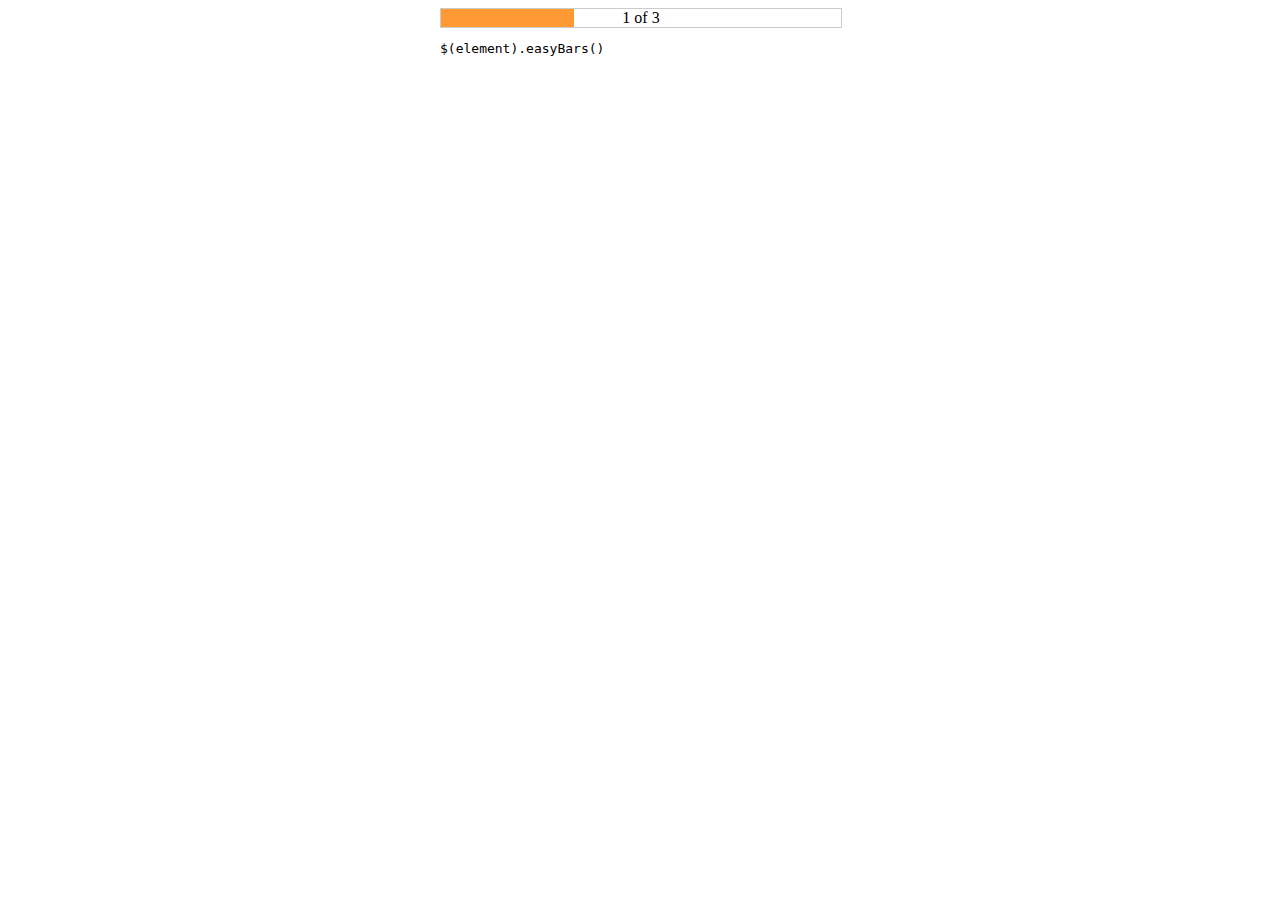
==== demo/demo.html @ 9b7d2ad4 "added start of demo page and unit tests" ====
<!DOCTYPE html>
<html>
<head>
  <title>jQuery easyBars plugin</title>
  <link rel="stylesheet" href="demo.css" type="text/css" media="screen">
  <script type="text/javascript" src="../lib/jquery-1.6.1.min.js"></script>
  <script type="text/javascript" src="../jquery.easybars.js"></script>
  <script type="text/javascript" src="demo.js"></script>
</head>
<body>
  <div class="example">
    <div class="easybars">
      <span class="label">1 of 3</span>
      <span class="current">1</span>
      <span class="total">3</span>
    </div>

    <pre>$(element).easyBars()</pre>
  </div>
</body>
</html>
---- demo/demo.css ----
.example {
  width: 400px;
  margin: 0 auto;
}
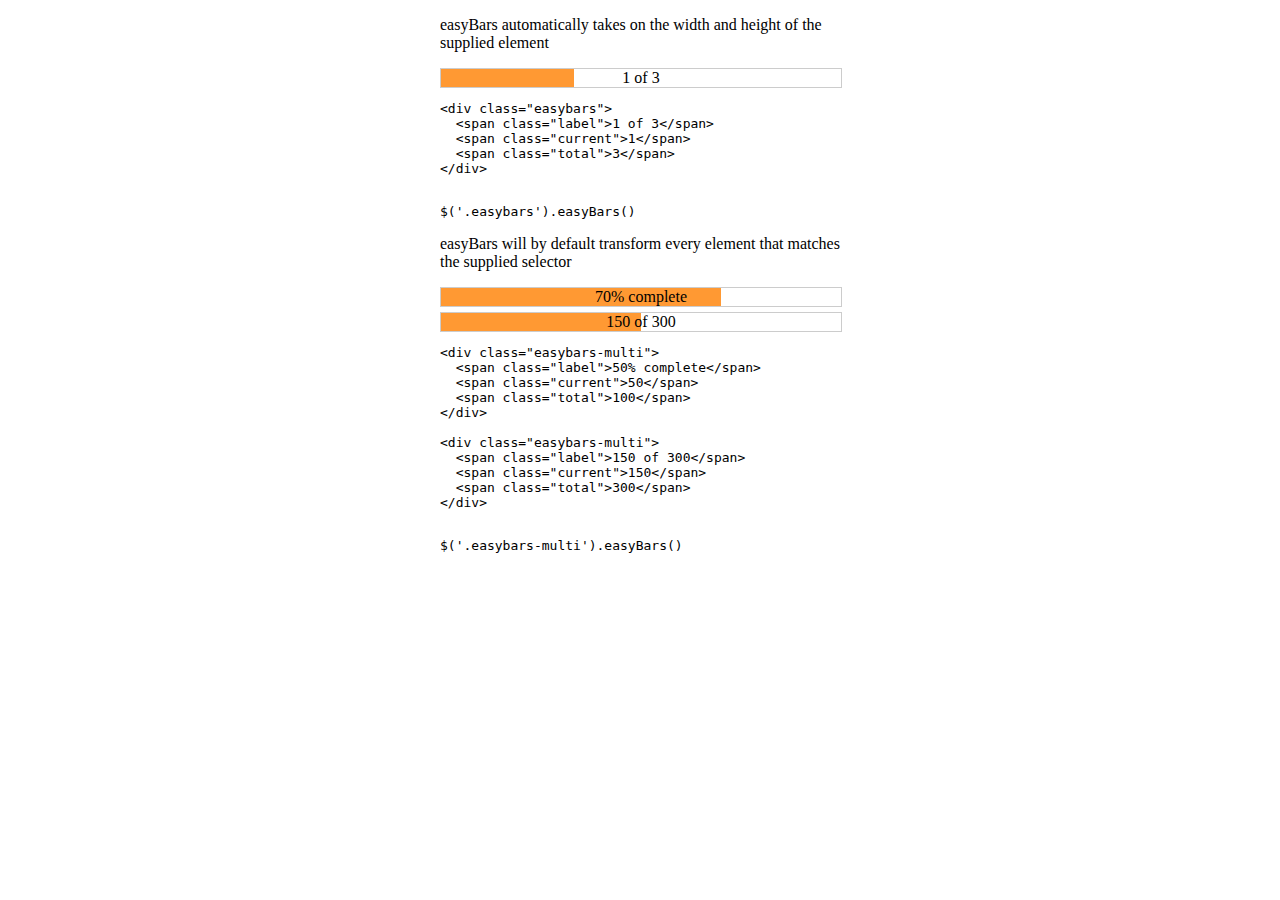
==== commit 0c8c79da: "added some examples" ====
--- a/demo/demo.html
+++ b/demo/demo.html
@@ -9,13 +9,57 @@
 </head>
 <body>
   <div class="example">
+
+    <p>easyBars automatically takes on the width and height of the supplied element</p>
+
     <div class="easybars">
       <span class="label">1 of 3</span>
       <span class="current">1</span>
       <span class="total">3</span>
     </div>
 
-    <pre>$(element).easyBars()</pre>
+    <pre class="src">
+&lt;div class=&quot;easybars&quot;&gt;
+  &lt;span class=&quot;label&quot;&gt;1 of 3&lt;/span&gt;
+  &lt;span class=&quot;current&quot;&gt;1&lt;/span&gt;
+  &lt;span class=&quot;total&quot;&gt;3&lt;/span&gt;
+&lt;/div&gt;
+    </pre>
+
+    <pre class="code">$('.easybars').easyBars()</pre>
+  </div>
+
+  <div class="example">
+
+    <p>easyBars will by default transform every element that matches the supplied selector</p>
+
+    <div class="easybars-multi">
+      <span class="label">70% complete</span>
+      <span class="current">70</span>
+      <span class="total">100</span>
+    </div>
+
+    <div class="easybars-multi">
+      <span class="label">150 of 300</span>
+      <span class="current">150</span>
+      <span class="total">300</span>
+    </div>
+
+    <pre class="src">
+&lt;div class=&quot;easybars-multi&quot;&gt;
+  &lt;span class=&quot;label&quot;&gt;50% complete&lt;/span&gt;
+  &lt;span class=&quot;current&quot;&gt;50&lt;/span&gt;
+  &lt;span class=&quot;total&quot;&gt;100&lt;/span&gt;
+&lt;/div&gt;
+
+&lt;div class=&quot;easybars-multi&quot;&gt;
+  &lt;span class=&quot;label&quot;&gt;150 of 300&lt;/span&gt;
+  &lt;span class=&quot;current&quot;&gt;150&lt;/span&gt;
+  &lt;span class=&quot;total&quot;&gt;300&lt;/span&gt;
+&lt;/div&gt;
+    </pre>
+
+    <pre class="code">$('.easybars-multi').easyBars()</pre>
   </div>
 </body>
 </html>
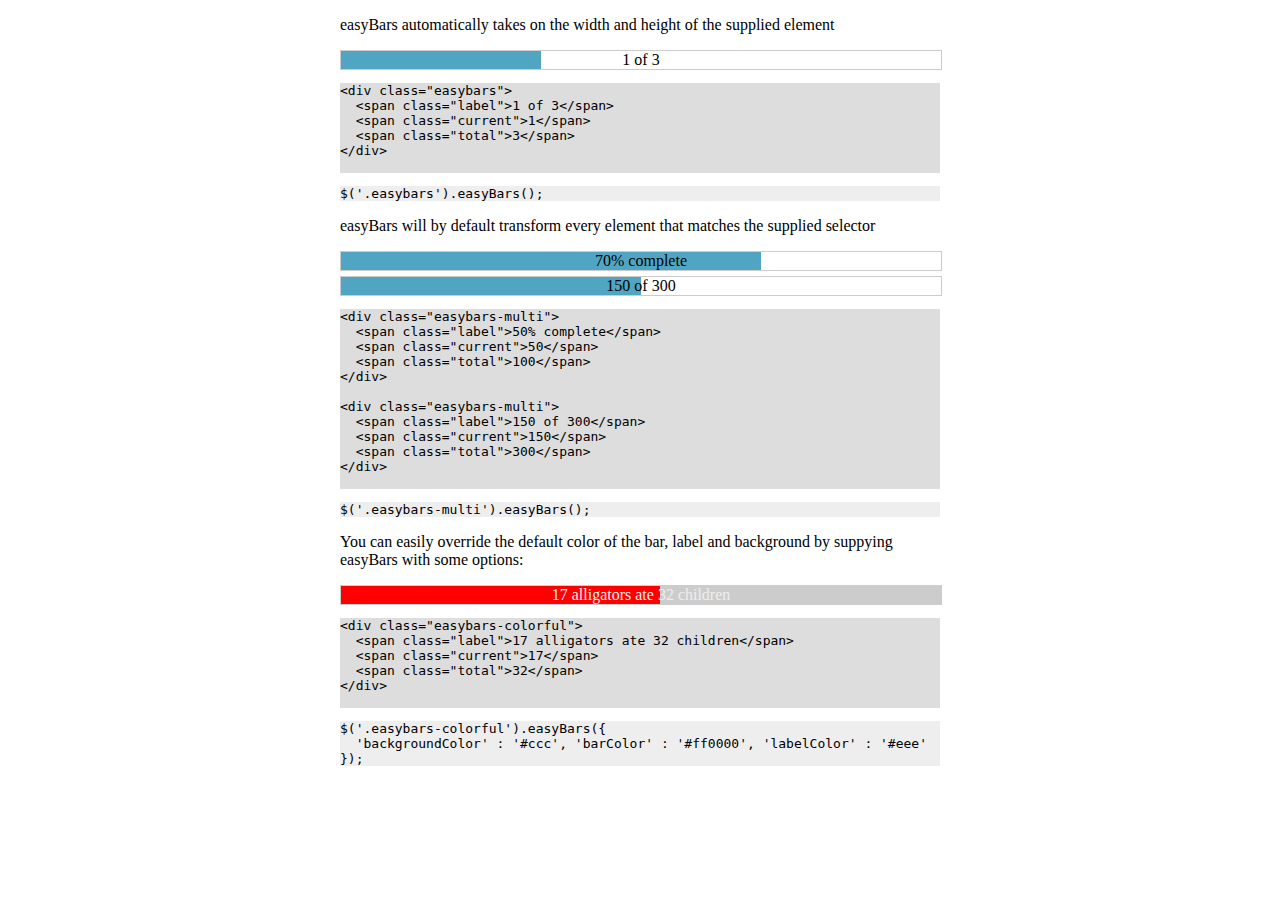
==== commit bafaff38: "support for overriding some defaults" ====
--- a/demo/demo.html
+++ b/demo/demo.html
@@ -26,7 +26,7 @@
 &lt;/div&gt;
     </pre>
 
-    <pre class="code">$('.easybars').easyBars()</pre>
+    <pre class="code">$('.easybars').easyBars();</pre>
   </div>
 
   <div class="example">
@@ -59,7 +59,33 @@
 &lt;/div&gt;
     </pre>
 
-    <pre class="code">$('.easybars-multi').easyBars()</pre>
+    <pre class="code">$('.easybars-multi').easyBars();</pre>
+  </div>
+  
+    <div class="example">
+
+    <p>You can easily override the default color of the bar, label and background by suppying
+     easyBars with some options: </p>
+
+    <div class="easybars-colorful">
+      <span class="label">17 alligators ate 32 children</span>
+      <span class="current">17</span>
+      <span class="total">32</span>
+    </div>
+
+    <pre class="src">
+&lt;div class=&quot;easybars-colorful&quot;&gt;
+  &lt;span class=&quot;label&quot;&gt;17 alligators ate 32 children&lt;/span&gt;
+  &lt;span class=&quot;current&quot;&gt;17&lt;/span&gt;
+  &lt;span class=&quot;total&quot;&gt;32&lt;/span&gt;
+&lt;/div&gt;
+    </pre>
+
+    <pre class="code">
+$('.easybars-colorful').easyBars({ 
+  'backgroundColor' : '#ccc', 'barColor' : '#ff0000', 'labelColor' : '#eee'
+});
+</pre>
   </div>
 </body>
 </html>
--- a/demo/demo.css
+++ b/demo/demo.css
@@ -1,4 +1,12 @@
 .example {
-  width: 400px;
+  width: 600px;
   margin: 0 auto;
 }
+
+.example .src {
+  background-color: #ddd;
+}
+
+.example .code {
+  background-color: #eee;
+}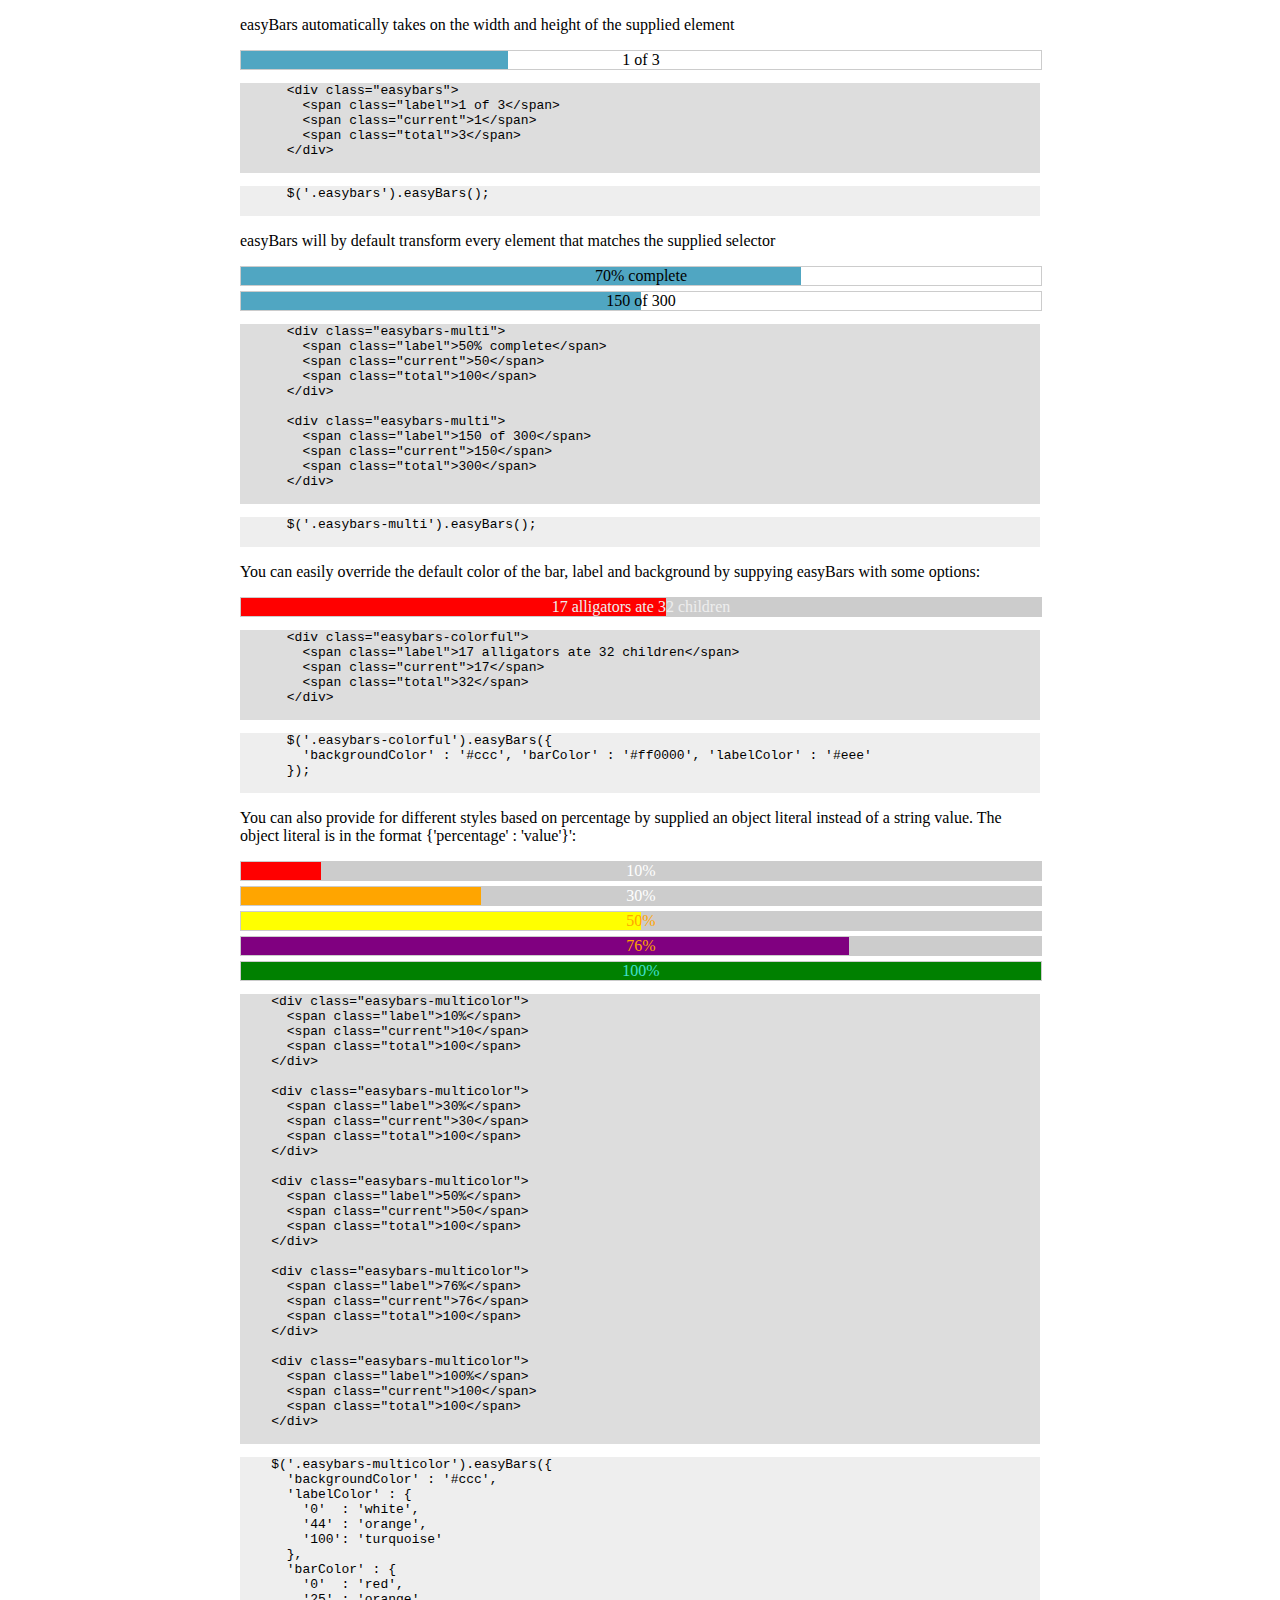
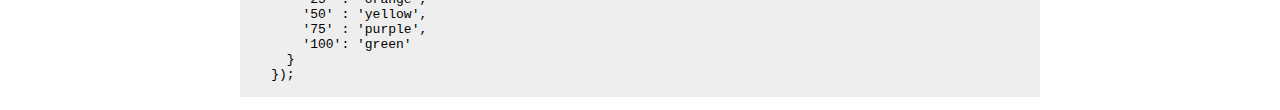
==== commit 67d31dc6: "added the ability to supply attributes as an option hash based on percentage" ====
--- a/demo/demo.html
+++ b/demo/demo.html
@@ -19,14 +19,16 @@
     </div>
 
     <pre class="src">
-&lt;div class=&quot;easybars&quot;&gt;
-  &lt;span class=&quot;label&quot;&gt;1 of 3&lt;/span&gt;
-  &lt;span class=&quot;current&quot;&gt;1&lt;/span&gt;
-  &lt;span class=&quot;total&quot;&gt;3&lt;/span&gt;
-&lt;/div&gt;
+      &lt;div class=&quot;easybars&quot;&gt;
+        &lt;span class=&quot;label&quot;&gt;1 of 3&lt;/span&gt;
+        &lt;span class=&quot;current&quot;&gt;1&lt;/span&gt;
+        &lt;span class=&quot;total&quot;&gt;3&lt;/span&gt;
+      &lt;/div&gt;
     </pre>
 
-    <pre class="code">$('.easybars').easyBars();</pre>
+    <pre class="code">
+      $('.easybars').easyBars();
+     </pre>
   </div>
 
   <div class="example">
@@ -46,22 +48,24 @@
     </div>
 
     <pre class="src">
-&lt;div class=&quot;easybars-multi&quot;&gt;
-  &lt;span class=&quot;label&quot;&gt;50% complete&lt;/span&gt;
-  &lt;span class=&quot;current&quot;&gt;50&lt;/span&gt;
-  &lt;span class=&quot;total&quot;&gt;100&lt;/span&gt;
-&lt;/div&gt;
+      &lt;div class=&quot;easybars-multi&quot;&gt;
+        &lt;span class=&quot;label&quot;&gt;50% complete&lt;/span&gt;
+        &lt;span class=&quot;current&quot;&gt;50&lt;/span&gt;
+        &lt;span class=&quot;total&quot;&gt;100&lt;/span&gt;
+      &lt;/div&gt;
 
-&lt;div class=&quot;easybars-multi&quot;&gt;
-  &lt;span class=&quot;label&quot;&gt;150 of 300&lt;/span&gt;
-  &lt;span class=&quot;current&quot;&gt;150&lt;/span&gt;
-  &lt;span class=&quot;total&quot;&gt;300&lt;/span&gt;
-&lt;/div&gt;
+      &lt;div class=&quot;easybars-multi&quot;&gt;
+        &lt;span class=&quot;label&quot;&gt;150 of 300&lt;/span&gt;
+        &lt;span class=&quot;current&quot;&gt;150&lt;/span&gt;
+        &lt;span class=&quot;total&quot;&gt;300&lt;/span&gt;
+      &lt;/div&gt;
     </pre>
 
-    <pre class="code">$('.easybars-multi').easyBars();</pre>
+    <pre class="code">
+      $('.easybars-multi').easyBars();
+    </pre>
   </div>
-  
+
     <div class="example">
 
     <p>You can easily override the default color of the bar, label and background by suppying
@@ -74,18 +78,103 @@
     </div>
 
     <pre class="src">
-&lt;div class=&quot;easybars-colorful&quot;&gt;
-  &lt;span class=&quot;label&quot;&gt;17 alligators ate 32 children&lt;/span&gt;
-  &lt;span class=&quot;current&quot;&gt;17&lt;/span&gt;
-  &lt;span class=&quot;total&quot;&gt;32&lt;/span&gt;
-&lt;/div&gt;
+      &lt;div class=&quot;easybars-colorful&quot;&gt;
+        &lt;span class=&quot;label&quot;&gt;17 alligators ate 32 children&lt;/span&gt;
+        &lt;span class=&quot;current&quot;&gt;17&lt;/span&gt;
+        &lt;span class=&quot;total&quot;&gt;32&lt;/span&gt;
+      &lt;/div&gt;
     </pre>
 
     <pre class="code">
-$('.easybars-colorful').easyBars({ 
-  'backgroundColor' : '#ccc', 'barColor' : '#ff0000', 'labelColor' : '#eee'
-});
-</pre>
+      $('.easybars-colorful').easyBars({
+        'backgroundColor' : '#ccc', 'barColor' : '#ff0000', 'labelColor' : '#eee'
+      });
+    </pre>
+
+        <div class="example">
+
+    <p>You can also provide for different styles based on percentage by supplied an object literal instead of
+    a string value. The object literal is in the format {'percentage' : 'value'}': </p>
+
+    <div class="easybars-multicolor">
+      <span class="label">10%</span>
+      <span class="current">10</span>
+      <span class="total">100</span>
+    </div>
+
+    <div class="easybars-multicolor">
+      <span class="label">30%</span>
+      <span class="current">30</span>
+      <span class="total">100</span>
+    </div>
+
+    <div class="easybars-multicolor">
+      <span class="label">50%</span>
+      <span class="current">50</span>
+      <span class="total">100</span>
+    </div>
+
+    <div class="easybars-multicolor">
+      <span class="label">76%</span>
+      <span class="current">76</span>
+      <span class="total">100</span>
+    </div>
+
+    <div class="easybars-multicolor">
+      <span class="label">100%</span>
+      <span class="current">100</span>
+      <span class="total">100</span>
+    </div>
+
+    <pre class="src">
+    &lt;div class=&quot;easybars-multicolor&quot;&gt;
+      &lt;span class=&quot;label&quot;&gt;10%&lt;/span&gt;
+      &lt;span class=&quot;current&quot;&gt;10&lt;/span&gt;
+      &lt;span class=&quot;total&quot;&gt;100&lt;/span&gt;
+    &lt;/div&gt;
+
+    &lt;div class=&quot;easybars-multicolor&quot;&gt;
+      &lt;span class=&quot;label&quot;&gt;30%&lt;/span&gt;
+      &lt;span class=&quot;current&quot;&gt;30&lt;/span&gt;
+      &lt;span class=&quot;total&quot;&gt;100&lt;/span&gt;
+    &lt;/div&gt;
+
+    &lt;div class=&quot;easybars-multicolor&quot;&gt;
+      &lt;span class=&quot;label&quot;&gt;50%&lt;/span&gt;
+      &lt;span class=&quot;current&quot;&gt;50&lt;/span&gt;
+      &lt;span class=&quot;total&quot;&gt;100&lt;/span&gt;
+    &lt;/div&gt;
+
+    &lt;div class=&quot;easybars-multicolor&quot;&gt;
+      &lt;span class=&quot;label&quot;&gt;76%&lt;/span&gt;
+      &lt;span class=&quot;current&quot;&gt;76&lt;/span&gt;
+      &lt;span class=&quot;total&quot;&gt;100&lt;/span&gt;
+    &lt;/div&gt;
+
+    &lt;div class=&quot;easybars-multicolor&quot;&gt;
+      &lt;span class=&quot;label&quot;&gt;100%&lt;/span&gt;
+      &lt;span class=&quot;current&quot;&gt;100&lt;/span&gt;
+      &lt;span class=&quot;total&quot;&gt;100&lt;/span&gt;
+    &lt;/div&gt;
+    </pre>
+
+    <pre class="code">
+    $('.easybars-multicolor').easyBars({
+      'backgroundColor' : '#ccc',
+      'labelColor' : {
+        '0'  : 'white',
+        '44' : 'orange',
+        '100': 'turquoise'
+      },
+      'barColor' : {
+        '0'  : 'red',
+        '25' : 'orange',
+        '50' : 'yellow',
+        '75' : 'purple',
+        '100': 'green'
+      }
+    });
+    </pre>
   </div>
 </body>
 </html>
--- a/demo/demo.css
+++ b/demo/demo.css
@@ -1,5 +1,5 @@
 .example {
-  width: 600px;
+  width: 800px;
   margin: 0 auto;
 }
 
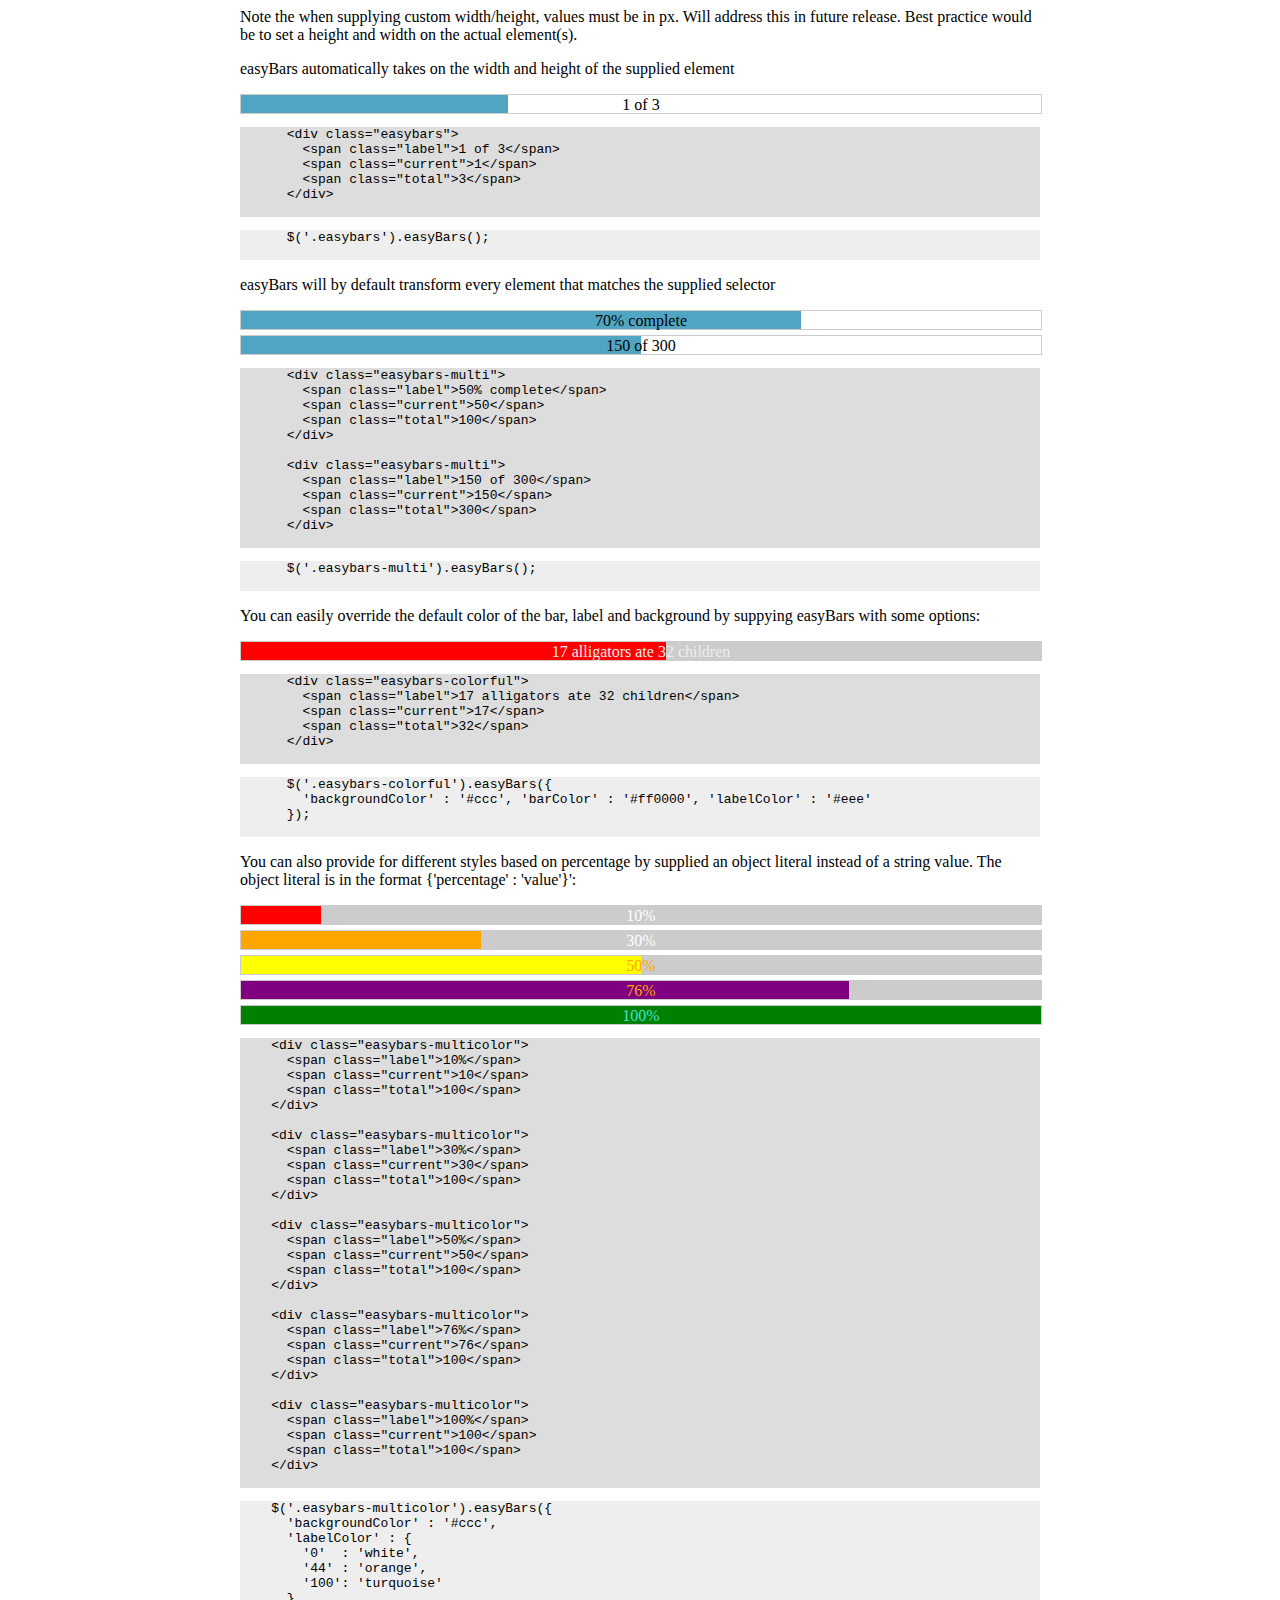
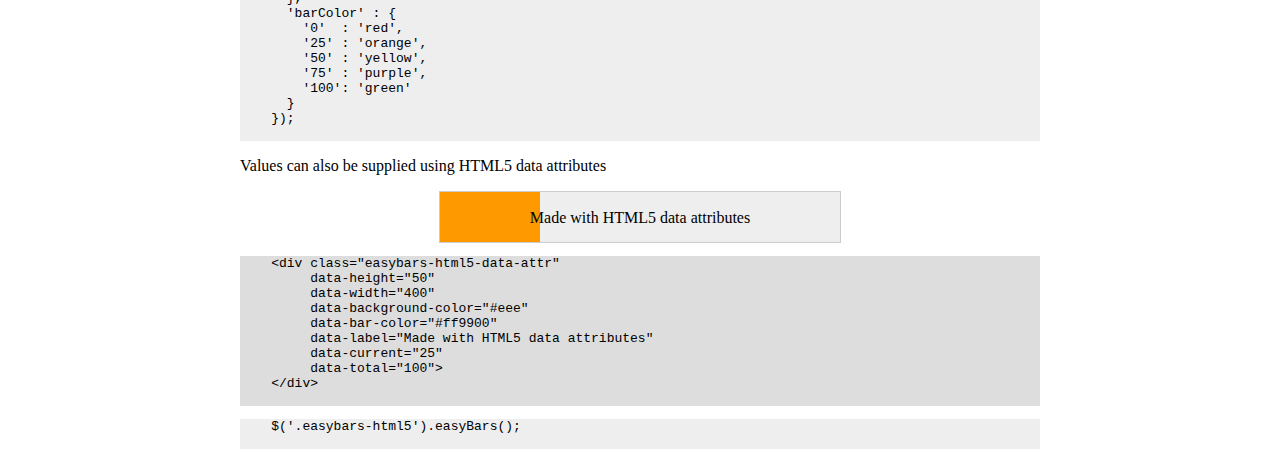
==== commit a0c0bddf: "allowed for parsing html5 data attributes" ====
--- a/demo/demo.html
+++ b/demo/demo.html
@@ -8,11 +8,17 @@
   <script type="text/javascript" src="demo.js"></script>
 </head>
 <body>
-  <div class="example">
+
+  <section>
+    Note the when supplying custom width/height, values must be in px. Will address this in future release.
+    Best practice would be to set a height and width on the actual element(s).
+  </section>
+
+  <section class="example">
 
     <p>easyBars automatically takes on the width and height of the supplied element</p>
 
-    <div class="easybars">
+  <div class="easybars">
       <span class="label">1 of 3</span>
       <span class="current">1</span>
       <span class="total">3</span>
@@ -29,9 +35,9 @@
     <pre class="code">
       $('.easybars').easyBars();
      </pre>
-  </div>
-
-  <div class="example">
+  </section>
+
+  <section class="example">
 
     <p>easyBars will by default transform every element that matches the supplied selector</p>
 
@@ -64,9 +70,9 @@
     <pre class="code">
       $('.easybars-multi').easyBars();
     </pre>
-  </div>
-
-    <div class="example">
+  </section>
+
+  <section class="example">
 
     <p>You can easily override the default color of the bar, label and background by suppying
      easyBars with some options: </p>
@@ -91,7 +97,7 @@
       });
     </pre>
 
-        <div class="example">
+  <section class="example">
 
     <p>You can also provide for different styles based on percentage by supplied an object literal instead of
     a string value. The object literal is in the format {'percentage' : 'value'}': </p>
@@ -175,6 +181,37 @@
       }
     });
     </pre>
-  </div>
+  </section>
+
+  <section class="example">
+
+    <p>Values can also be supplied using HTML5 data attributes</p>
+
+    <div class="easybars-html5-data-attr"
+         data-height="50"
+         data-width="400"
+         data-background-color="#eee"
+         data-bar-color="#ff9900"
+         data-label="Made with HTML5 data attributes"
+         data-current="25"
+         data-total="100">
+    </div>
+
+    <pre class="src">
+    &lt;div class=&quot;easybars-html5-data-attr&quot;
+         data-height=&quot;50&quot;
+         data-width=&quot;400&quot;
+         data-background-color=&quot;#eee&quot;
+         data-bar-color=&quot;#ff9900&quot;
+         data-label=&quot;Made with HTML5 data attributes&quot;
+         data-current=&quot;25&quot;
+         data-total=&quot;100&quot;&gt;
+    &lt;/div&gt;
+    </pre>
+
+    <pre class="code">
+    $('.easybars-html5').easyBars();
+    </pre>
+  </section>
 </body>
 </html>
--- a/demo/demo.css
+++ b/demo/demo.css
@@ -1,4 +1,4 @@
-.example {
+section {
   width: 800px;
   margin: 0 auto;
 }
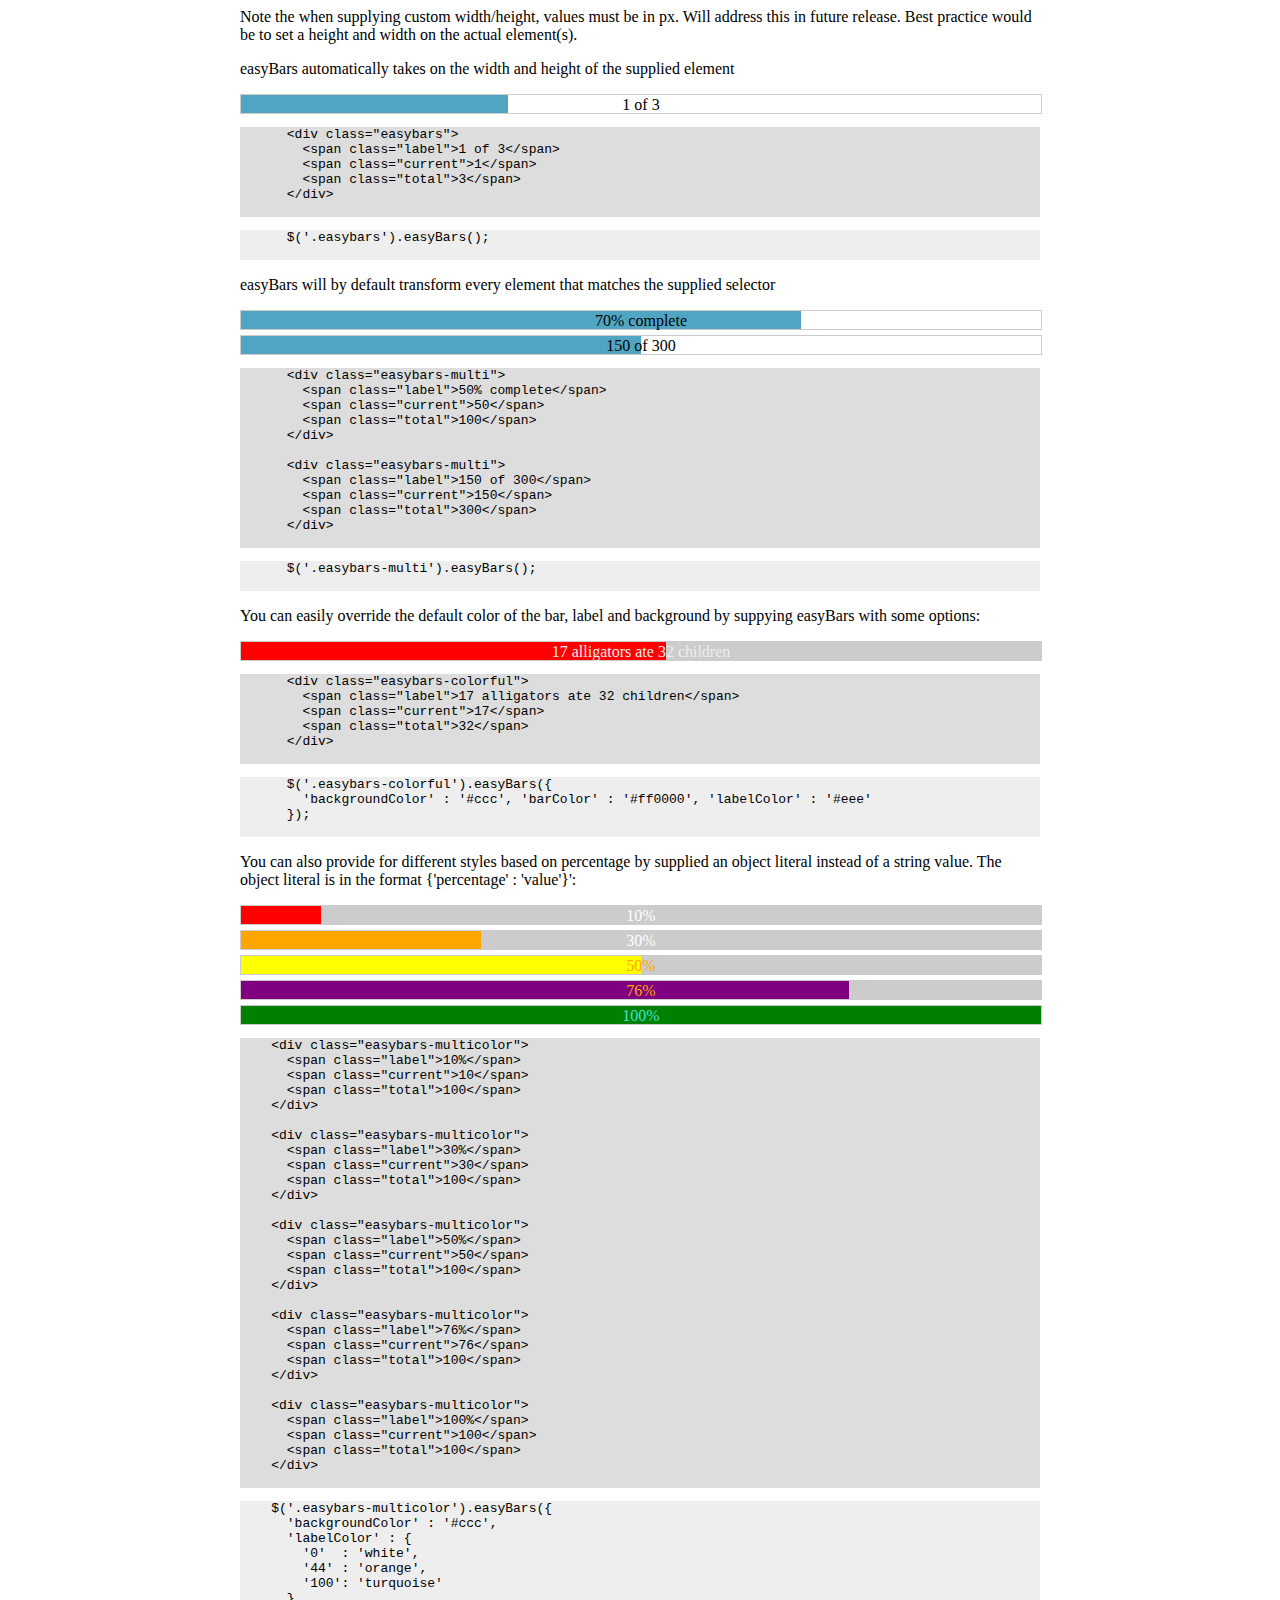
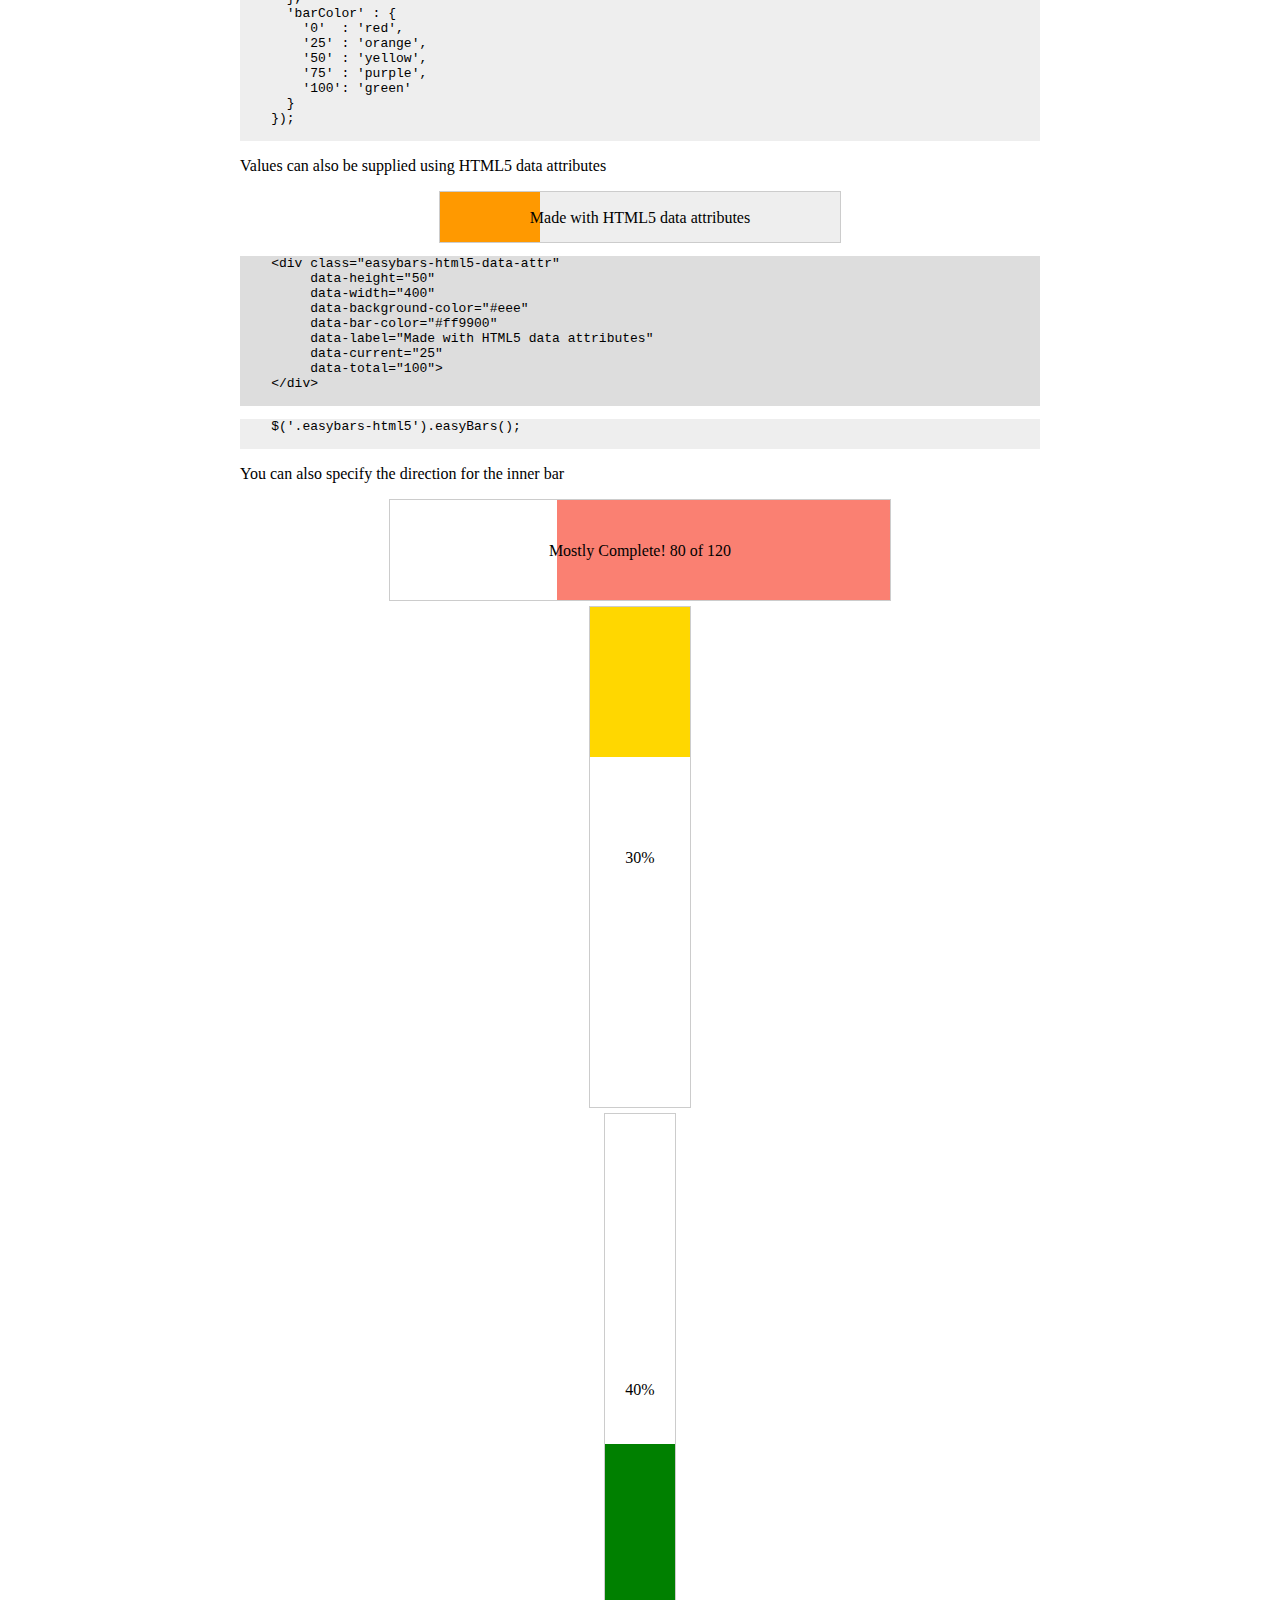
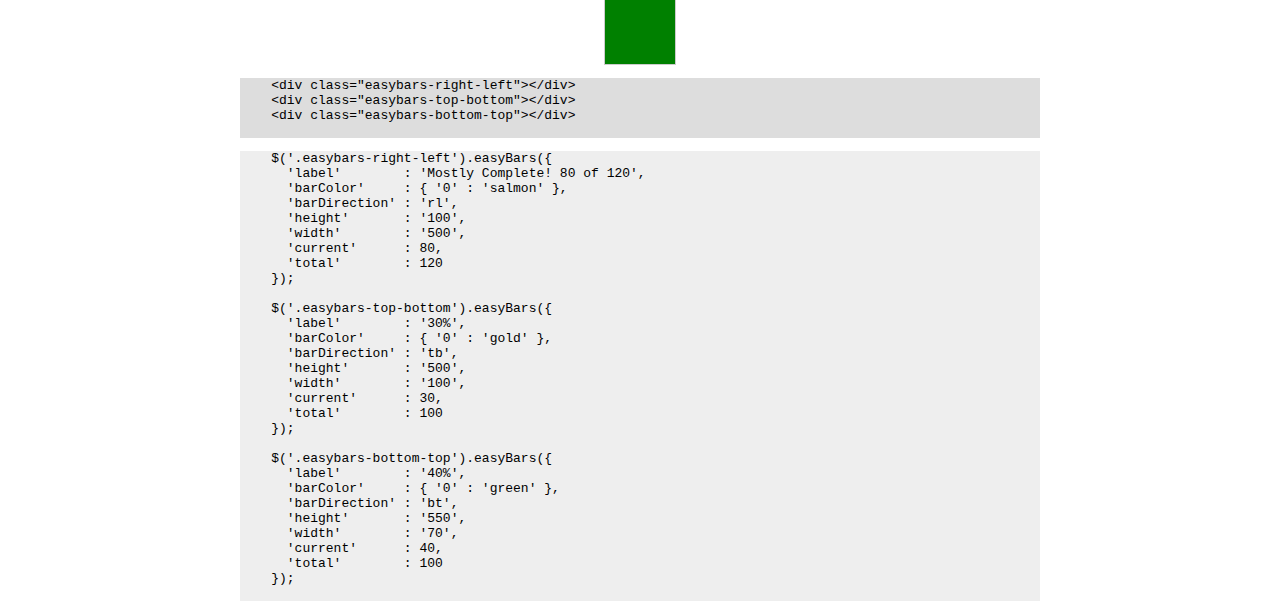
==== commit b1e82e62: "added support for right-to-left, vertical bars" ====
--- a/demo/demo.html
+++ b/demo/demo.html
@@ -213,5 +213,53 @@
     $('.easybars-html5').easyBars();
     </pre>
   </section>
+
+  <section class="example">
+
+    <p>You can also specify the direction for the inner bar</p>
+
+    <div class="easybars-right-left"></div>
+    <div class="easybars-top-bottom"></div>
+    <div class="easybars-bottom-top"></div>
+
+    <pre class="src">
+    &lt;div class=&quot;easybars-right-left&quot;&gt;&lt;/div&gt;
+    &lt;div class=&quot;easybars-top-bottom&quot;&gt;&lt;/div&gt;
+    &lt;div class=&quot;easybars-bottom-top&quot;&gt;&lt;/div&gt;
+    </pre>
+
+
+    <pre class="code">
+    $('.easybars-right-left').easyBars({
+      'label'        : 'Mostly Complete! 80 of 120',
+      'barColor'     : { '0' : 'salmon' },
+      'barDirection' : 'rl',
+      'height'       : '100',
+      'width'        : '500',
+      'current'      : 80,
+      'total'        : 120
+    });
+
+    $('.easybars-top-bottom').easyBars({
+      'label'        : '30%',
+      'barColor'     : { '0' : 'gold' },
+      'barDirection' : 'tb',
+      'height'       : '500',
+      'width'        : '100',
+      'current'      : 30,
+      'total'        : 100
+    });
+
+    $('.easybars-bottom-top').easyBars({
+      'label'        : '40%',
+      'barColor'     : { '0' : 'green' },
+      'barDirection' : 'bt',
+      'height'       : '550',
+      'width'        : '70',
+      'current'      : 40,
+      'total'        : 100
+    });
+    </pre>
+  </section>
 </body>
 </html>
